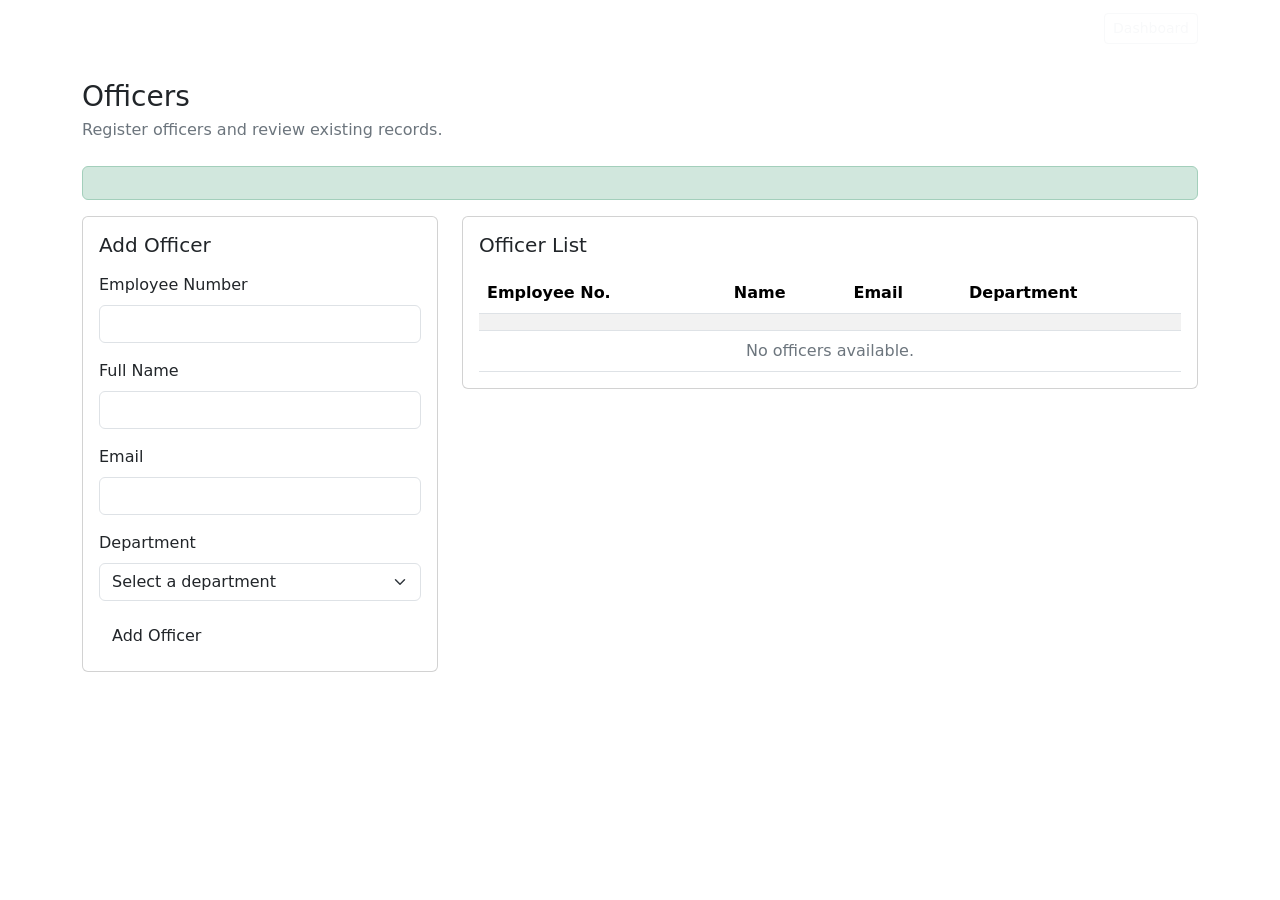
==== src/main/resources/templates/officers.html @ 7eb6ec5a "Implement Task 1 duplicate nomination prevention" ====
<!DOCTYPE html>
<html lang="en" xmlns:th="http://www.thymeleaf.org">
<head>
    <meta charset="UTF-8">
    <meta name="viewport" content="width=device-width, initial-scale=1">
    <title>Officers</title>
    <link href="https://cdn.jsdelivr.net/npm/bootstrap@5.3.3/dist/css/bootstrap.min.css" rel="stylesheet">
    <link rel="stylesheet" th:href="@{/css/style.css}">
</head>
<body>
<nav class="navbar navbar-expand-lg navbar-dark navbar-government">
    <div class="container">
        <a class="navbar-brand" th:href="@{/}">Government Training Management</a>
        <a class="btn btn-outline-light btn-sm" th:href="@{/}">Dashboard</a>
    </div>
</nav>

<main class="container py-4">
    <div class="page-header mb-4">
        <h1 class="h3 mb-1">Officers</h1>
        <p class="text-secondary mb-0">Register officers and review existing records.</p>
    </div>

    <div class="alert alert-success" th:if="${successMessage}" th:text="${successMessage}"></div>

    <div class="row g-4">
        <div class="col-lg-4">
            <div class="card">
                <div class="card-body">
                    <h2 class="h5 mb-3">Add Officer</h2>
                    <form th:action="@{/officers}" th:object="${officer}" method="post">
                        <div class="mb-3">
                            <label class="form-label required" for="employeeNumber">Employee Number</label>
                            <input class="form-control" th:classappend="${#fields.hasErrors('employeeNumber')} ? 'is-invalid'" id="employeeNumber" th:field="*{employeeNumber}" required>
                            <div class="invalid-feedback" th:errors="*{employeeNumber}"></div>
                        </div>
                        <div class="mb-3">
                            <label class="form-label required" for="fullName">Full Name</label>
                            <input class="form-control" th:classappend="${#fields.hasErrors('fullName')} ? 'is-invalid'" id="fullName" th:field="*{fullName}" required>
                            <div class="invalid-feedback" th:errors="*{fullName}"></div>
                        </div>
                        <div class="mb-3">
                            <label class="form-label" for="email">Email</label>
                            <input class="form-control" th:classappend="${#fields.hasErrors('email')} ? 'is-invalid'" id="email" type="email" th:field="*{email}">
                            <div class="invalid-feedback" th:errors="*{email}"></div>
                        </div>
                        <div class="mb-3">
                            <label class="form-label required" for="department">Department</label>
                            <select class="form-select" th:classappend="${#fields.hasErrors('department')} ? 'is-invalid'" id="department" th:field="*{department.id}" required>
                                <option value="">Select a department</option>
                                <option th:each="item : ${departments}" th:value="${item.id}" th:text="${item.name}"></option>
                            </select>
                            <div class="invalid-feedback" th:errors="*{department}"></div>
                        </div>
                        <button class="btn btn-government" type="submit">Add Officer</button>
                    </form>
                </div>
            </div>
        </div>

        <div class="col-lg-8">
            <div class="card">
                <div class="card-body">
                    <h2 class="h5 mb-3">Officer List</h2>
                    <div class="table-responsive">
                        <table class="table table-striped align-middle mb-0">
                            <thead><tr><th>Employee No.</th><th>Name</th><th>Email</th><th>Department</th></tr></thead>
                            <tbody>
                            <tr th:each="item : ${officers}">
                                <td th:text="${item.employeeNumber}"></td>
                                <td th:text="${item.fullName}"></td>
                                <td th:text="${item.email}"></td>
                                <td th:text="${item.department.name}"></td>
                            </tr>
                            <tr th:if="${#lists.isEmpty(officers)}"><td colspan="4" class="text-center text-secondary">No officers available.</td></tr>
                            </tbody>
                        </table>
                    </div>
                </div>
            </div>
        </div>
    </div>
</main>
</body>
</html>
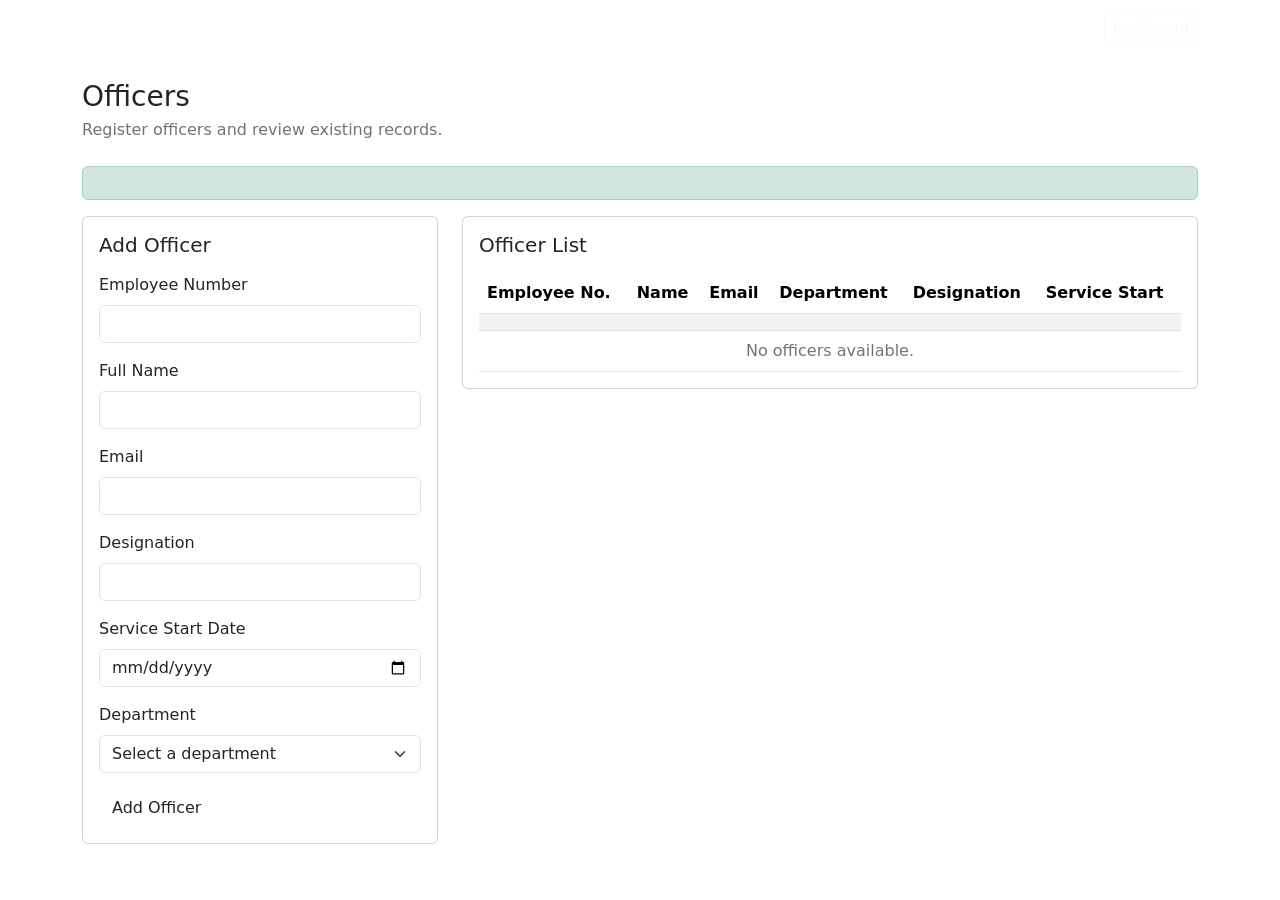
==== commit 2a2b53c5: "Implement Task 3 training eligibility" ====
--- a/src/main/resources/templates/officers.html
+++ b/src/main/resources/templates/officers.html
@@ -45,6 +45,15 @@
                             <div class="invalid-feedback" th:errors="*{email}"></div>
                         </div>
                         <div class="mb-3">
+                            <label class="form-label required" for="designation">Designation</label>
+                            <input class="form-control" id="designation" th:field="*{designation}" required>
+                        </div>
+                        <div class="mb-3">
+                            <label class="form-label required" for="serviceStartDate">Service Start Date</label>
+                            <input class="form-control" id="serviceStartDate" type="date"
+                                   th:field="*{serviceStartDate}" required>
+                        </div>
+                        <div class="mb-3">
                             <label class="form-label required" for="department">Department</label>
                             <select class="form-select" th:classappend="${#fields.hasErrors('department')} ? 'is-invalid'" id="department" th:field="*{department.id}" required>
                                 <option value="">Select a department</option>
@@ -64,15 +73,17 @@
                     <h2 class="h5 mb-3">Officer List</h2>
                     <div class="table-responsive">
                         <table class="table table-striped align-middle mb-0">
-                            <thead><tr><th>Employee No.</th><th>Name</th><th>Email</th><th>Department</th></tr></thead>
+                            <thead><tr><th>Employee No.</th><th>Name</th><th>Email</th><th>Department</th><th>Designation</th><th>Service Start</th></tr></thead>
                             <tbody>
                             <tr th:each="item : ${officers}">
                                 <td th:text="${item.employeeNumber}"></td>
                                 <td th:text="${item.fullName}"></td>
                                 <td th:text="${item.email}"></td>
                                 <td th:text="${item.department.name}"></td>
+                                <td th:text="${item.designation ?: 'Not set'}"></td>
+                                <td th:text="${item.serviceStartDate ?: 'Not set'}"></td>
                             </tr>
-                            <tr th:if="${#lists.isEmpty(officers)}"><td colspan="4" class="text-center text-secondary">No officers available.</td></tr>
+                            <tr th:if="${#lists.isEmpty(officers)}"><td colspan="6" class="text-center text-secondary">No officers available.</td></tr>
                             </tbody>
                         </table>
                     </div>
